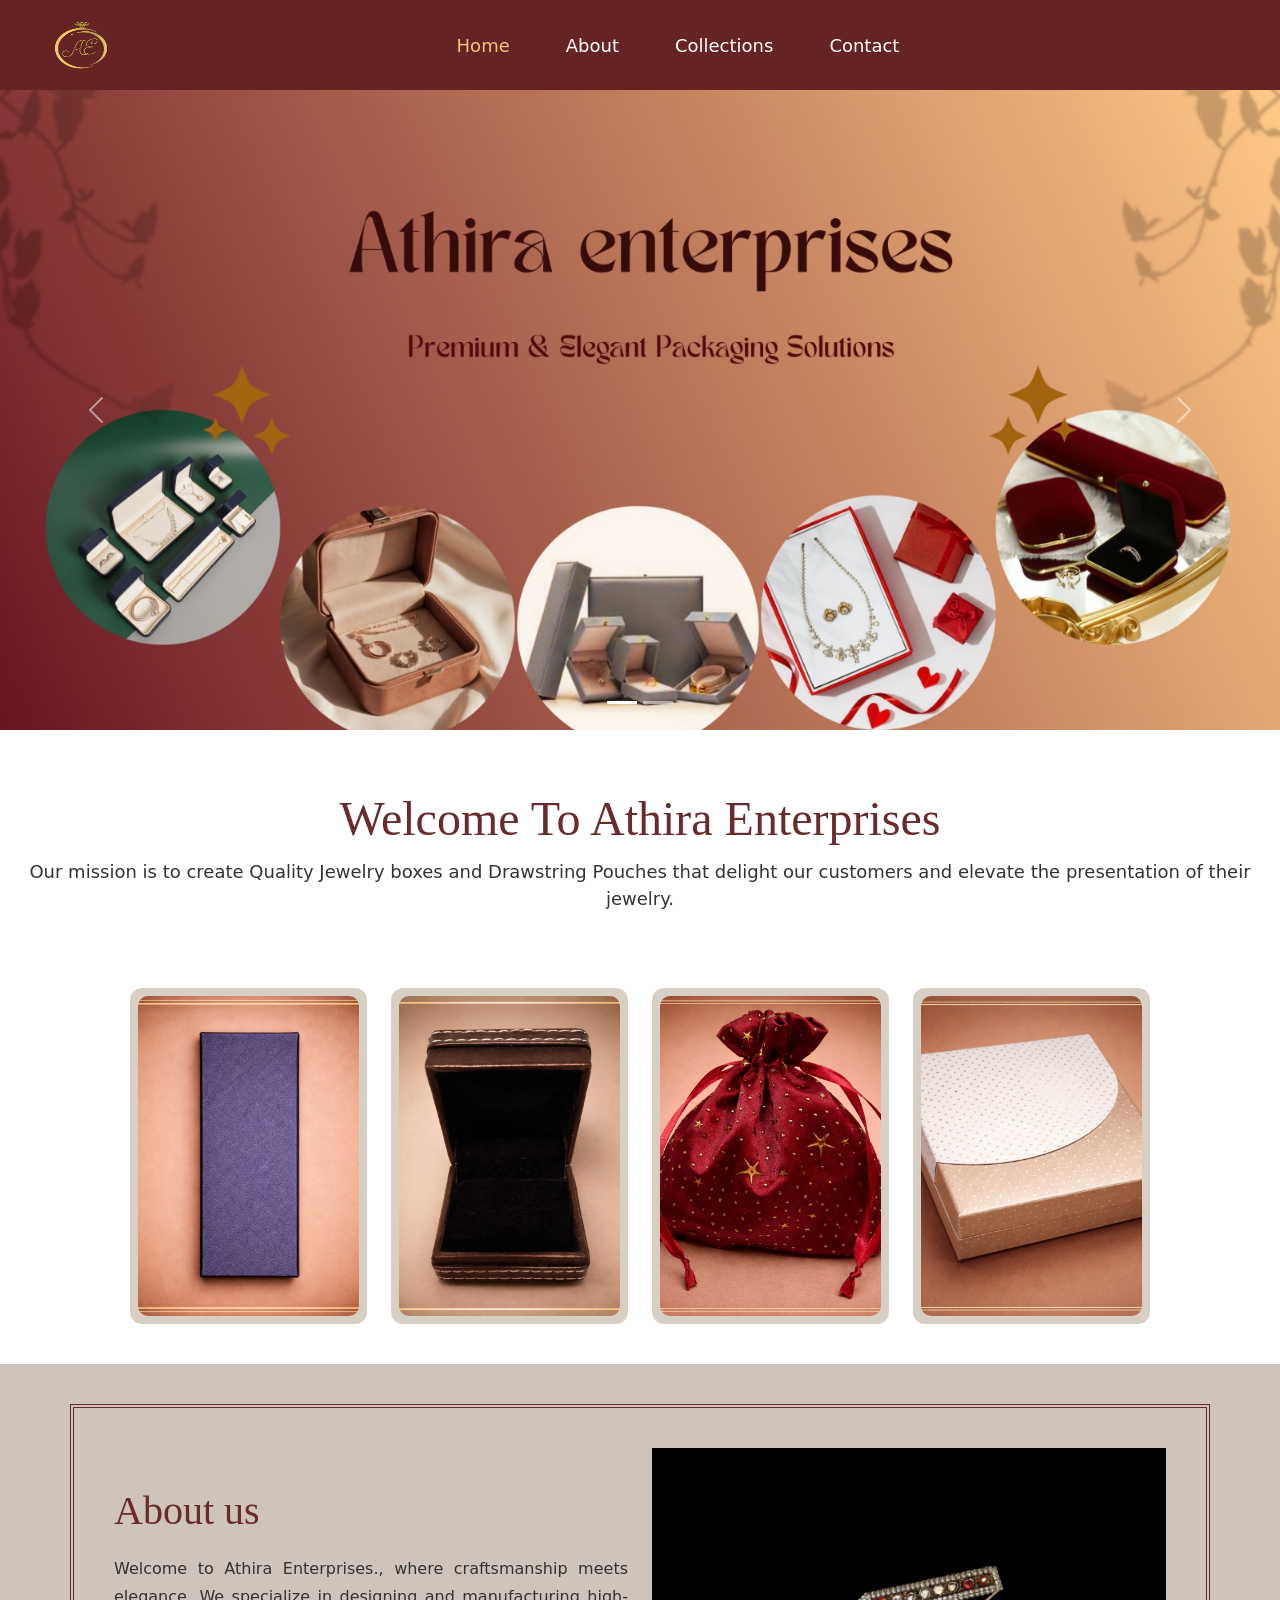
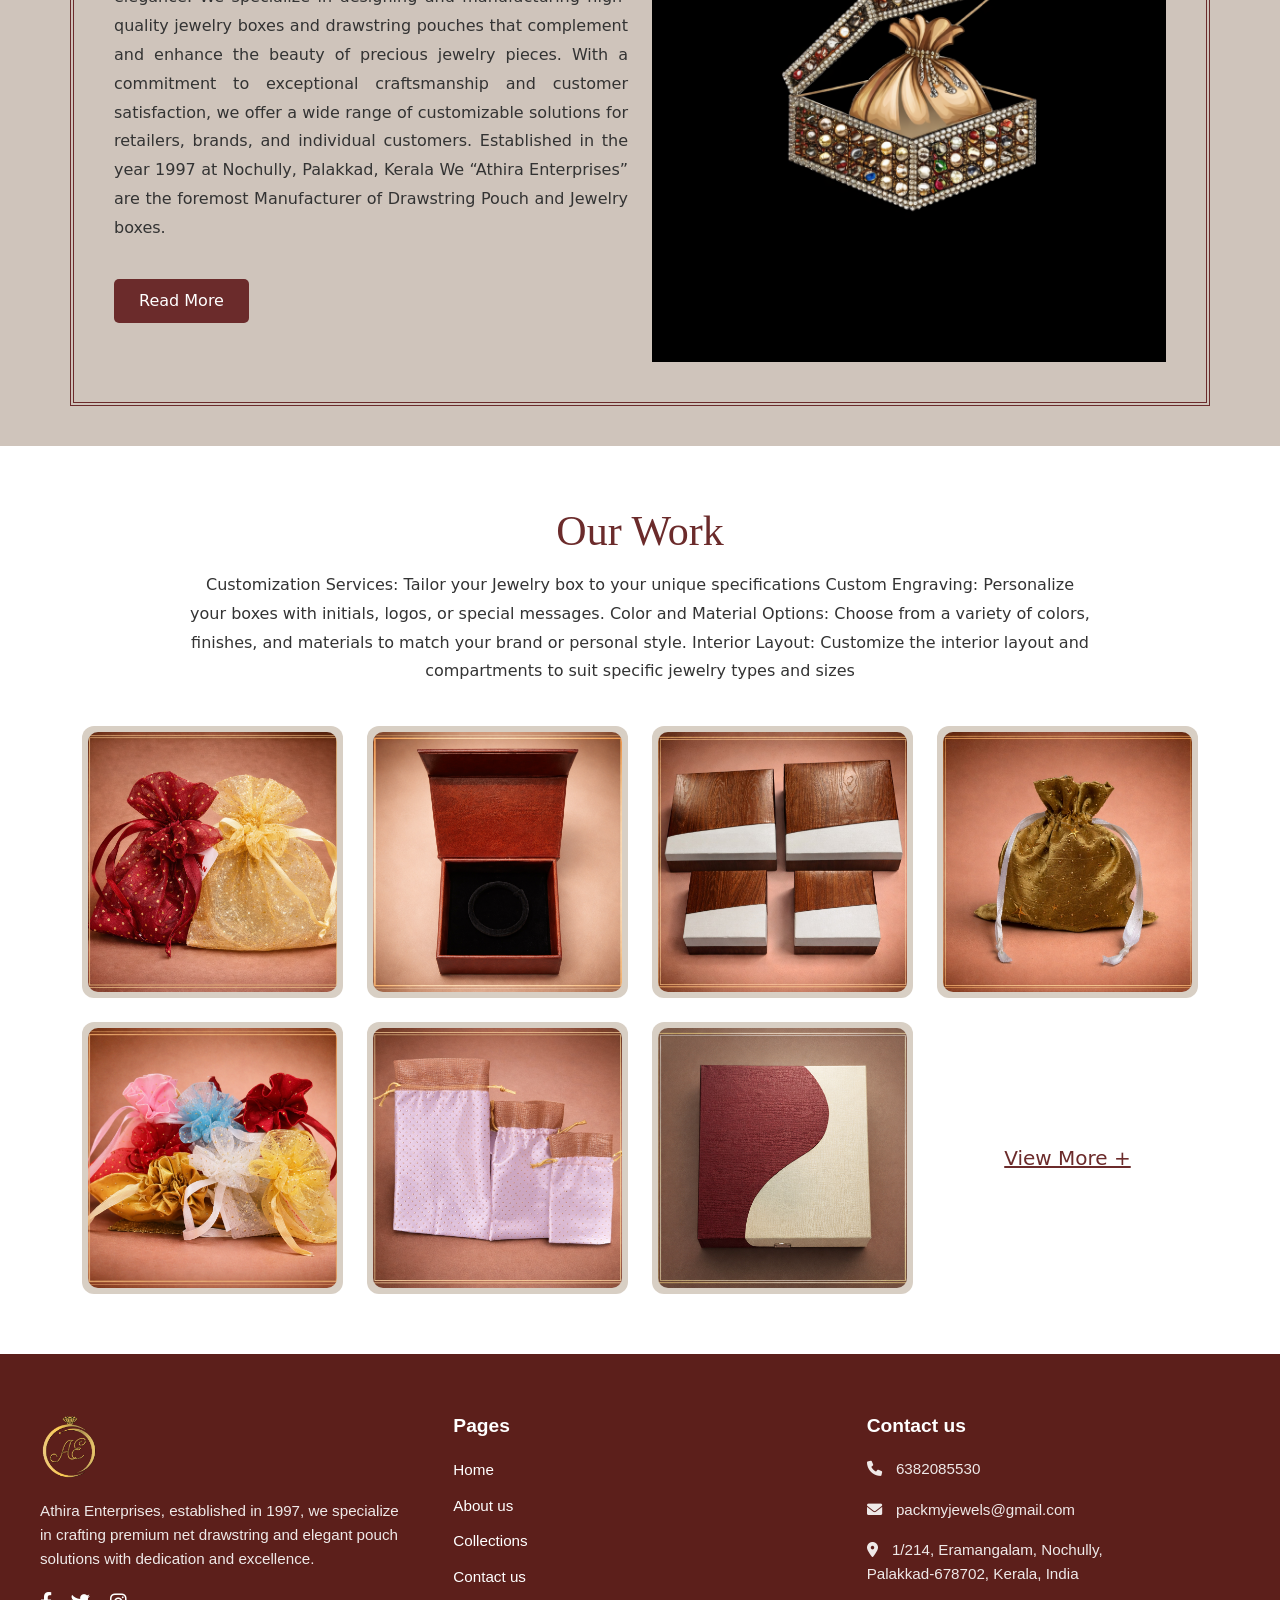
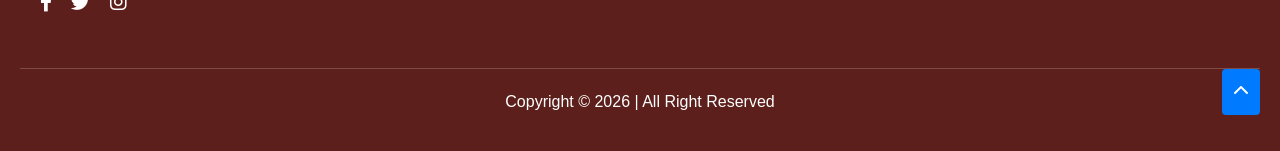
==== index.html @ a5a9e82f "first commit" ====
<!DOCTYPE html>
<html lang="en">
<head>
    <meta charset="UTF-8">
    <title>Bootstrap Carousel</title>

    <!-- Bootstrap CSS -->
    <link href="https://cdn.jsdelivr.net/npm/bootstrap@5.3.2/dist/css/bootstrap.min.css" rel="stylesheet">
    <link rel="stylesheet" href="index.css">
    <link rel="stylesheet" href="https://cdnjs.cloudflare.com/ajax/libs/font-awesome/6.0.0/css/all.min.css">
</head>
<body>
    <!-- navigation bar code here -->
   <nav class="navbar navbar-expand-lg navbar-dark custom-navbar">
    <div class="container-fluid">

        <!-- Logo -->
        <a class="navbar-brand" href="#">
            <img src="images/logo.png" alt="Logo" style="height:50px;">
        </a>

        <!-- Toggle Button -->
        <button class="navbar-toggler" type="button" data-bs-toggle="collapse" data-bs-target="#navbarNav">
            <span class="navbar-toggler-icon"></span>
        </button>

        <!-- Menu -->
        <div class="collapse navbar-collapse justify-content-center" id="navbarNav">
            <ul class="navbar-nav text-center">
                <li class="nav-item">
                    <a class="nav-link active" href="#">Home</a>
                </li>
                <li class="nav-item">
                    <a class="nav-link" href="about.html">About</a>
                </li>
                <li class="nav-item">
                    <a class="nav-link" href="collections.html">Collections</a>
                </li>
                <li class="nav-item">
                    <a class="nav-link" href="contact.html">Contact</a>
                </li>
            </ul>
        </div>

    </div>
</nav>

    <!-- carousel code here -->
<div id="carouselExample" class="carousel slide" data-bs-ride="carousel">

    <!-- Indicators -->
    <div class="carousel-indicators">
        <button type="button" data-bs-target="#carouselExample" data-bs-slide-to="0" class="active"></button>
        <button type="button" data-bs-target="#carouselExample" data-bs-slide-to="1"></button>
    </div>

    <!-- Slides -->
    <div class="carousel-inner">

        <!-- Slide 1 -->
        <div class="carousel-item active">
            <img src="images/c1.jpeg" class="d-block w-100" alt="Slide 1">
            <!-- <div class="carousel-caption d-none d-md-block">
                <h3>Athira Enterprises</h3>
                <p>Premium & Elegant Packaging Solutions</p>
            </div> -->
        </div>

        <!-- Slide 2 -->
        <div class="carousel-item">
            <img src="images/c2.jpeg" class="d-block w-100" alt="Slide 2">
            <div class="carousel-caption d-none d-md-block">
                <h3>Quality You Can Trust</h3>
                <p>We deliver excellence in every product</p>
            </div>
        </div>

    </div>

    <!-- Controls -->
    <button class="carousel-control-prev" type="button" data-bs-target="#carouselExample" data-bs-slide="prev">
        <span class="carousel-control-prev-icon"></span>
    </button>

    <button class="carousel-control-next" type="button" data-bs-target="#carouselExample" data-bs-slide="next">
        <span class="carousel-control-next-icon"></span>
    </button>

</div>


<!-- welcome to athira enterprises -->
 <!-- Welcome Section -->
<div class="welcome-section text-center">
    <h1 class="welcome-title">Welcome To Athira Enterprises</h1>
    <p class="welcome-text">
        Our mission is to create Quality Jewelry boxes and Drawstring Pouches 
        that delight our customers and elevate the presentation of their jewelry.
    </p>
</div>

<!-- Product Images -->
<div class="container product-section">
    <div class="row g-4">

        <div class="col-md-3">
            <div class="product-card">
                <img src="images/p1.png" alt="">
            </div>
        </div>

        <div class="col-md-3">
            <div class="product-card">
                <img src="images/p2.png" alt="">
            </div>
        </div>

        <div class="col-md-3">
            <div class="product-card">
                <img src="images/p3.png" alt="">
            </div>
        </div>

        <div class="col-md-3">
            <div class="product-card">
                <img src="images/p4.png" alt="">
            </div>
        </div>

    </div>
</div>

<!-- about us section -->
 <!-- About Section -->
<div class="about-wrapper">
    <div class="container about-box">
        <div class="row align-items-center">

            <!-- Left Content -->
            <div class="col-md-6">
                <h2 class="about-title">About us</h2>

                <p class="about-text">
                    Welcome to Athira Enterprises., where craftsmanship meets elegance. We specialize in designing and manufacturing high-quality jewelry boxes and drawstring pouches that complement and enhance the beauty of precious jewelry pieces.
                    With a commitment to exceptional craftsmanship and customer satisfaction, we offer a wide range of customizable solutions for retailers, brands, and individual customers.
                    Established in the year 1997 at Nochully, Palakkad, Kerala We “Athira Enterprises” are the foremost Manufacturer of Drawstring Pouch and Jewelry boxes.
                </p>

                <button class="read-btn"><a href="about.html" style="text-decoration: none;color:white">Read More</a></button>
            </div>

            <!-- Right Image -->
            <div class="col-md-6 text-center">
                <div class="about-image-box">
                    <img src="images/about_us.png" alt="About Image">
                </div>
            </div>

        </div>
    </div>
</div>

<!-- Our Work Section -->
<div class="work-section text-center">

    <h2 class="work-title">Our Work</h2>

    <p class="work-text">
        Customization Services: Tailor your Jewelry box to your unique specifications 
        Custom Engraving: Personalize your boxes with initials, logos, or special messages. 
        Color and Material Options: Choose from a variety of colors, finishes, and materials 
        to match your brand or personal style. Interior Layout: Customize the interior layout 
        and compartments to suit specific jewelry types and sizes
    </p>

    <div class="container">
        <div class="row g-4">

            <!-- Row 1 -->
            <div class="col-md-3">
                <div class="work-card">
                    <img src="images/o1.png
                    ">
                </div>
            </div>

            <div class="col-md-3">
                <div class="work-card">
                    <img src="images/o2.png">
                </div>
            </div>

            <div class="col-md-3">
                <div class="work-card">
                    <img src="images/o3.jpeg">
                </div>
            </div>

            <div class="col-md-3">
                <div class="work-card">
                    <img src="images/o4.jpeg">
                </div>
            </div>

            <!-- Row 2 -->
            <div class="col-md-3">
                <div class="work-card">
                    <img src="images/o5.png">
                </div>
            </div>

            <div class="col-md-3">
                <div class="work-card">
                    <img src="images/o6.png">
                </div>
            </div>

            <div class="col-md-3">
                <div class="work-card">
                    <img src="images/o7.png">
                </div>
            </div>

            <!-- View More -->
            <div class="col-md-3 d-flex align-items-center justify-content-center">
                <a href="collections.html" class="view-more">View More +</a>
            </div>

        </div>
    </div>

</div>


<!-- footer -->
<footer class="site-footer">
  <div class="footer-container">
    
    <div class="footer-column branding">
      <img src="images/logo.png" alt="Athira Enterprises Logo" class="footer-logo">
      <p>Athira Enterprises, established in 1997, we specialize in crafting premium net drawstring and elegant pouch solutions with dedication and excellence.</p>
      <div class="social-icons">
        <a href="#"><i class="fab fa-facebook-f"></i></a>
        <a href="#"><i class="fab fa-twitter"></i></a>
        <a href="#"><i class="fab fa-instagram"></i></a>
      </div>
    </div>

    <div class="footer-column links">
      <h3>Pages</h3>
      <ul>
        <li><a href="home.html">Home</a></li>
        <li><a href="about.html">About us</a></li>
        <li><a href="collections.html">Collections</a></li>
        <li><a href="contact.html">Contact us</a></li>
      </ul>
    </div>

    <div class="footer-column contact">
      <h3>Contact us</h3>
      <p><i class="fas fa-phone"></i> 6382085530</p>
      <p><i class="fas fa-envelope"></i> packmyjewels@gmail.com</p>
      <p><i class="fas fa-map-marker-alt"></i> 1/214, Eramangalam, Nochully, <br> Palakkad-678702, Kerala, India</p>
    </div>
  </div>

  <div class="footer-bottom">
    <p>Copyright © 2026 | All Right Reserved</p>
    <a href="#top" class="back-to-top"><i class="fas fa-chevron-up"></i></a>
  </div>
</footer>


<!-- Bootstrap JS -->
<script src="https://cdn.jsdelivr.net/npm/bootstrap@5.3.2/dist/js/bootstrap.bundle.min.js"></script>

<!-- <script src="https://kit.fontawesome.com/your-code.js" crossorigin="anonymous"></script> -->

</body>
</html>
---- index.css ----
body {
        margin: 0;
    }

    .custom-navbar {
        background-color:rgba(79, 3, 3, 0.87); /* maroon */
        padding: 15px 40px;
    }

    .navbar-brand img {
        width: 60px;
        height: 60px;
    }

    .nav-center {
        position: absolute;
        left: 50%;
        transform: translateX(-50%);
    }

    .nav-link {
        color: #fff !important;
        margin: 0 20px;
        font-size: 18px;
    }

    .nav-link.active {
        color: #f4c27a !important; /* gold */
        font-weight: 500;
    }

    .nav-link:hover {
        color: #f4c27a !important;
    }

    /* bottom light gold line */
    .bottom-line {
        height: 5px;
        background: linear-gradient(to right, #c08a5d, #f4c27a);
    }


    /* Background */
/* body {
    background-color: #e9e6dd;
} */

/* Welcome section */
.welcome-section {
    padding: 60px 20px 20px;
}

.welcome-title {
    color: #6b2b2b;
    font-size: 48px;
    font-family: Georgia, serif;
}

.welcome-text {
    margin-top: 10px;
    font-size: 18px;
    color: #333;
}

/* Product section */
.product-section {
    padding: 40px 60px;
}

.product-card {
    border-radius: 12px;
    overflow: hidden;
    background: #d8cfc4;
    padding: 8px;
    transition: 0.3s;
}

.product-card img {
    width: 100%;
    height: 320px;
    object-fit: cover;
    border-radius: 10px;
}

.product-card:hover {
    transform: scale(1.03);
}


/* About Section Background */
.about-wrapper {
    background-color: #cfc4bb;
    padding: 40px 0;
}

/* Border Box */
.about-box {
    border: 4px double #6b2b2b;
    padding: 40px;
}

/* Title */
.about-title {
    color: #6b2b2b;
    font-size: 40px;
    font-family: Georgia, serif;
    margin-bottom: 20px;
}

/* Text */
.about-text {
    font-size: 16px;
    color: #333;
    line-height: 1.8;
    text-align: justify;
}

/* Button */
.read-btn {
    margin-top: 20px;
    background-color: #6b2b2b;
    color: #fff;
    border: none;
    padding: 10px 25px;
    border-radius: 5px;
    cursor: pointer;
}

.read-btn:hover {
    background-color: #4a1d1d;
}

/* Image Box */
.about-image-box {
    background-color: #000;
    padding: 20px;
}

.about-image-box img {
    width: 100%;
    height: auto;
}

/* Work Section */
.work-section {
    /* background-color: #e9e6dd; */
    padding: 60px 20px;
}

/* Title */
.work-title {
    color: #6b2b2b;
    font-size: 42px;
    font-family: Georgia, serif;
    margin-bottom: 15px;
}

/* Description */
.work-text {
    max-width: 900px;
    margin: auto;
    font-size: 16px;
    color: #333;
    line-height: 1.8;
    margin-bottom: 40px;
}

/* Cards */
.work-card {
    border-radius: 12px;
    overflow: hidden;
    background: #d8cfc4;
    padding: 6px;
    transition: 0.3s;
}

.work-card img {
    width: 100%;
    height: 260px;
    object-fit: cover;
    border-radius: 10px;
}

.work-card:hover {
    transform: scale(1.05);
}

/* View More */
.view-more {
    font-size: 20px;
    color: #6b2b2b;
    font-weight: 500;
    text-decoration: underline;
}

.view-more:hover {
    color: #4a1d1d;
}


.site-footer {
  background-color: #5c1f1b; /* Deep burgundy background */
  color: #ffffff;
  padding: 60px 20px 20px;
  font-family: 'Arial', sans-serif;
  line-height: 1.6;
}

.footer-container {
  max-width: 1200px;
  margin: 0 auto;
  display: flex;
  flex-wrap: wrap;
  justify-content: space-between;
  gap: 40px;
}

.footer-column {
  flex: 1;
  min-width: 250px;
}

/* Typography */
.footer-column h3 {
  font-size: 1.2rem;
  margin-bottom: 20px;
  font-weight: 600;
}

.footer-column p {
  font-size: 0.95rem;
  opacity: 0.9;
}

/* Logo & Socials */
.footer-logo {
  width: 60px;
  margin-bottom: 20px;
}

.social-icons a {
  color: #ffffff;
  margin-right: 15px;
  font-size: 1.2rem;
  transition: opacity 0.3s;
}

.social-icons a:hover {
  opacity: 0.7;
}

/* Navigation Links */
.footer-column ul {
  list-style: none;
  padding: 0;
}

.footer-column ul li {
  margin-bottom: 10px;
}

.footer-column ul li a {
  color: #ffffff;
  text-decoration: none;
  font-size: 0.95rem;
}

/* Contact Specifics */
.contact p i {
  margin-right: 10px;
}

/* Bottom Bar */
.footer-bottom {
  margin-top: 50px;
  padding-top: 20px;
  border-top: 1px solid rgba(255, 255, 255, 0.2);
  text-align: center;
  position: relative;
}

.back-to-top {
  position: absolute;
  right: 0;
  bottom: 0;
  background-color: #007bff; /* Blue button from image */
  color: white;
  padding: 10px 12px;
  border-radius: 4px;
  text-decoration: none;
}

/* Responsive adjustment */
@media (max-width: 768px) {
  .footer-container {
    flex-direction: column;
    text-align: left;
  }
}
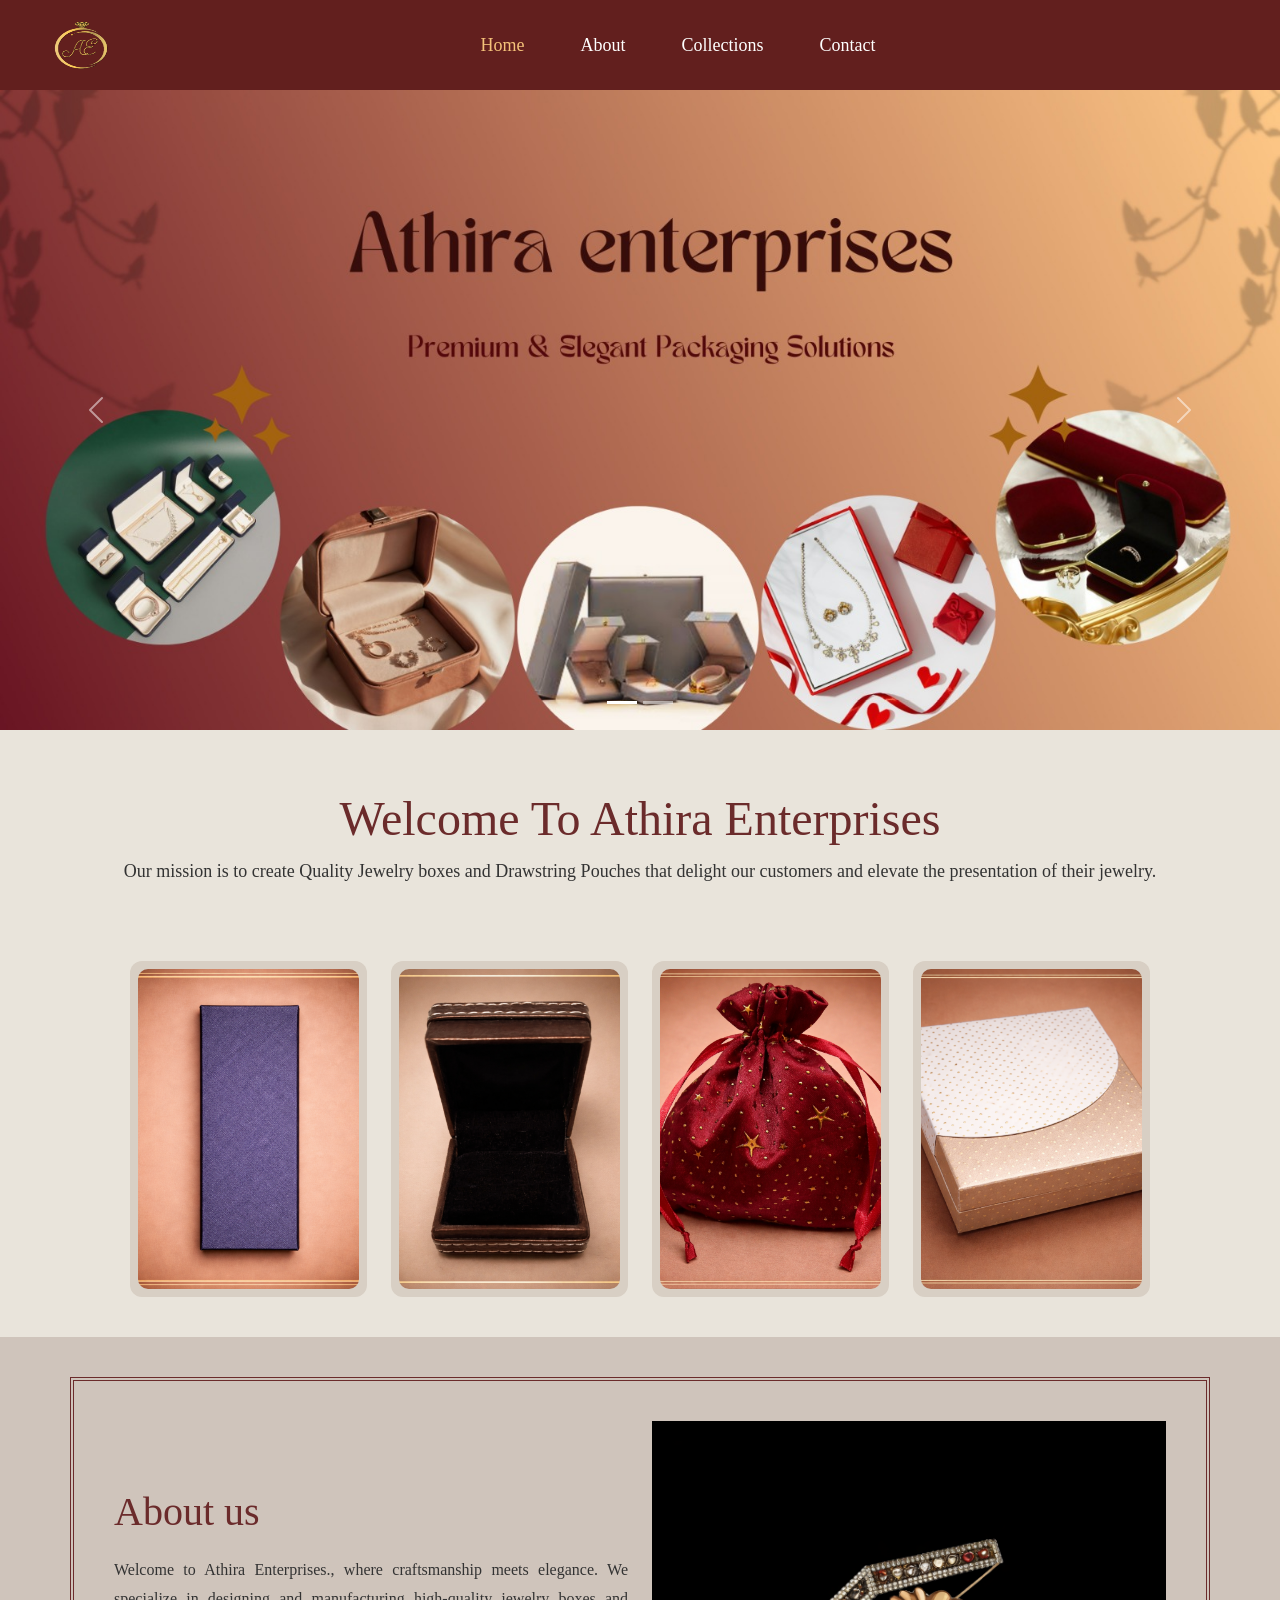
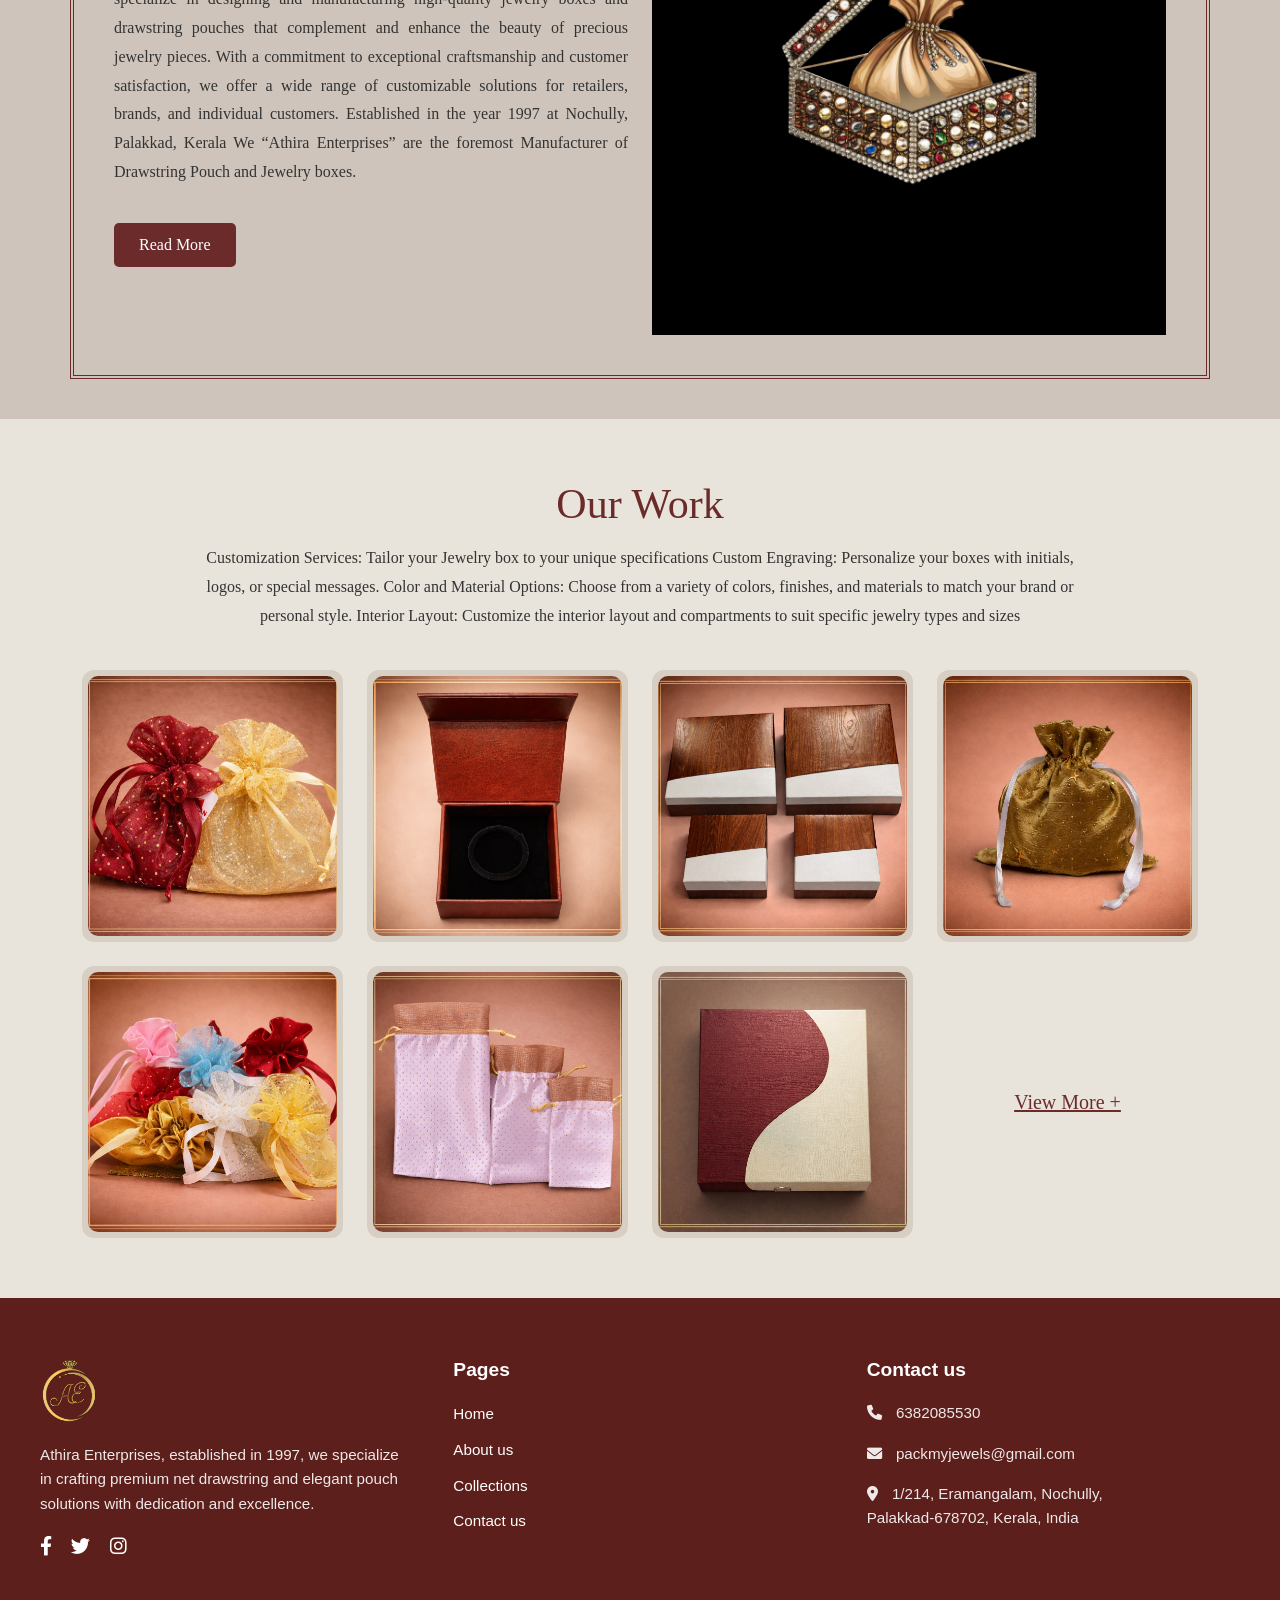
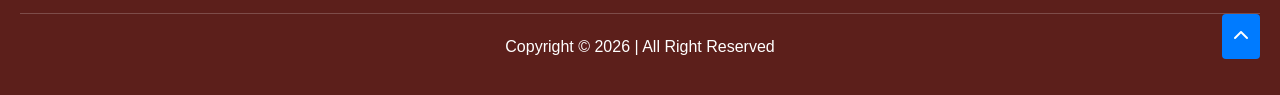
==== commit 790551a4: "responsive" ====
--- a/index.html
+++ b/index.html
@@ -11,7 +11,7 @@
 </head>
 <body>
     <!-- navigation bar code here -->
-   <nav class="navbar navbar-expand-lg navbar-dark custom-navbar">
+    <nav class="navbar navbar-expand-lg navbar-dark custom-navbar">
     <div class="container-fluid">
 
         <!-- Logo -->
@@ -28,10 +28,10 @@
         <div class="collapse navbar-collapse justify-content-center" id="navbarNav">
             <ul class="navbar-nav text-center">
                 <li class="nav-item">
-                    <a class="nav-link active" href="#">Home</a>
-                </li>
-                <li class="nav-item">
-                    <a class="nav-link" href="about.html">About</a>
+                    <a class="nav-link active" href="index.html">Home</a>
+                </li>
+                <li class="nav-item">
+                    <a class="nav-link " href="about.html">About</a>
                 </li>
                 <li class="nav-item">
                     <a class="nav-link" href="collections.html">Collections</a>
--- a/index.css
+++ b/index.css
@@ -1,6 +1,9 @@
 
     body {
         margin: 0;
+         background-color: #e9e4db;
+            font-family: 'Georgia', serif;
+      
     }
 
     .custom-navbar {
